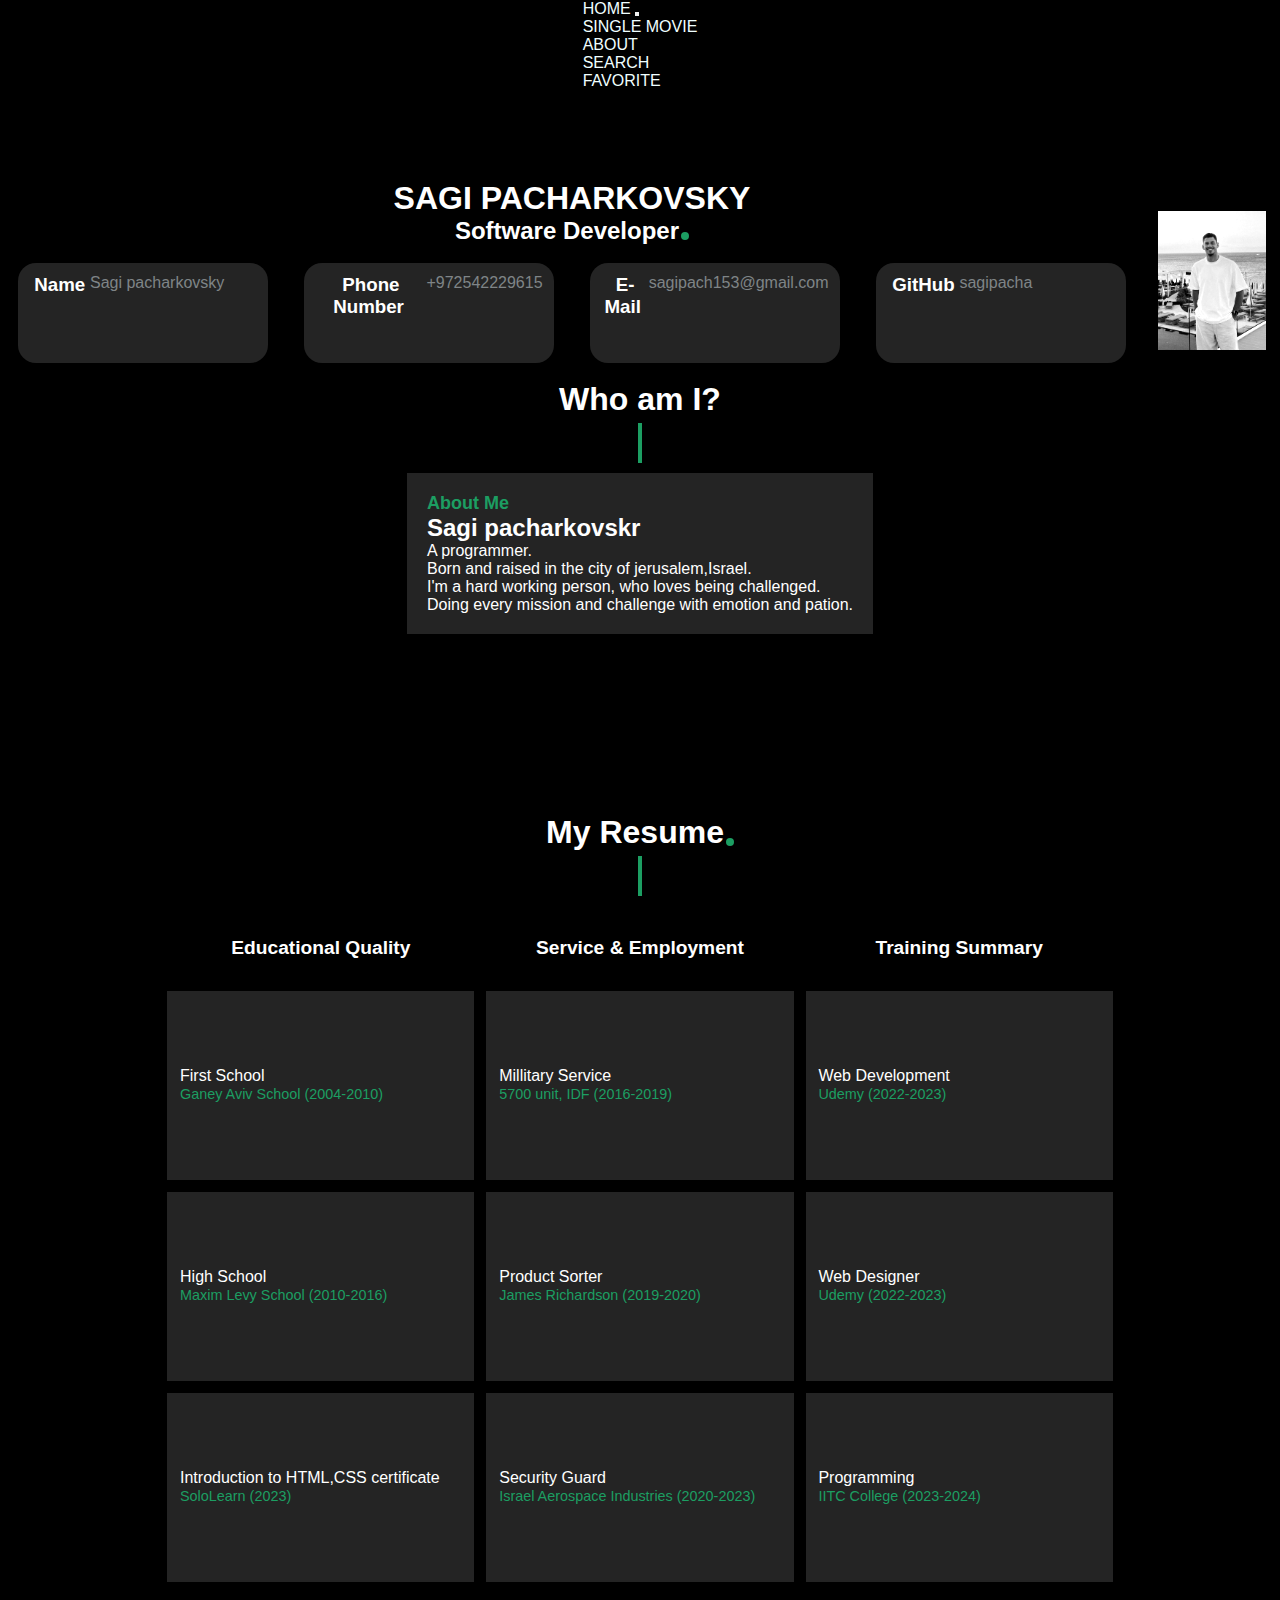
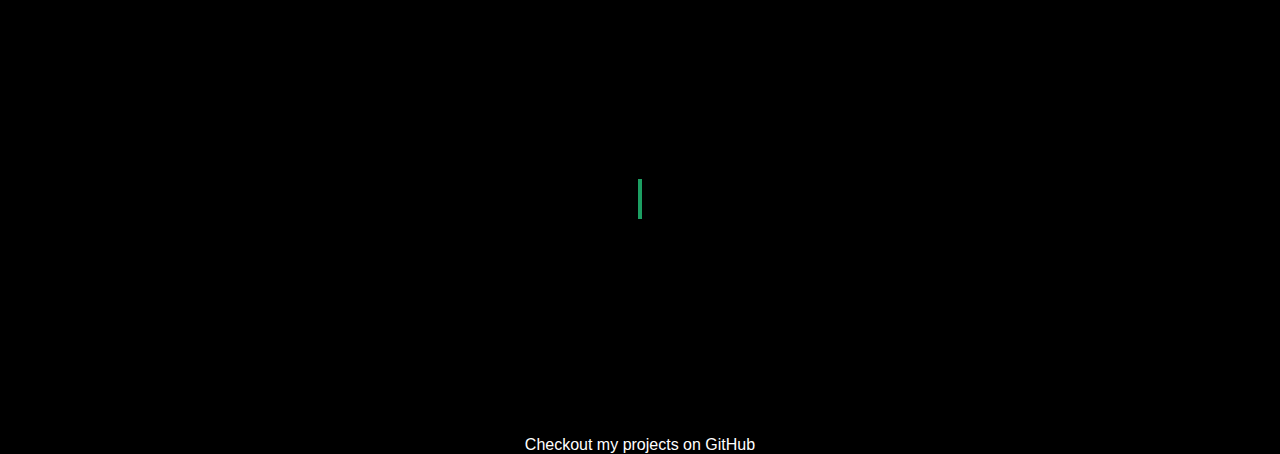
==== about.html @ 3f8811c4 "new project" ====
<!DOCTYPE html>
<html lang="en">
<head>
    <meta charset="UTF-8">
    <meta name="viewport" content="width=device-width, initial-scale=1.0">
    <title>MovieStar</title>
    <link rel="icon" href="picturs/movie star.png" type="image-icon">
    <link rel="stylesheet" href="https://cdn.jsdelivr.net/npm/bootstrap@4.6.2/dist/css/bootstrap.min.css"
        integrity="sha384-xOolHFLEh07PJGoPkLv1IbcEPTNtaed2xpHsD9ESMhqIYd0nLMwNLD69Npy4HI+N" crossorigin="anonymous">
        <link rel="stylesheet" href="css/style.css">
        <link rel="stylesheet" href="css/about.css">
    <style>
        body{
            background-color: black;
        }
    </style>
</head>
<body>
    <div id="navBar"></div>
    <div class="header-section">
        <div id="headertxt">
            <h1 style="font-weight: 200px;">SAGI PACHARKOVSKY</h1>
            <h2 class="heading-with-dot">Software Developer<div class="dot"></div></h2>
            <div class=cards>
            <div class=card>
                <h3><i class="fa fa-male" aria-hidden="true"></i> Name</h3>
                <p>Sagi pacharkovsky</p>
            </div>
            <div class=card>
                <h3><i class="fa fa-phone" aria-hidden="true"></i> Phone Number</h3>
                <p>+972542229615</p>
            </div>
            <div class=card>
                <h3><i class="fa fa-envelope-o" aria-hidden="true"></i> E-Mail</h3>
                <p><a href="mailto:sagipach153@gmail.com">sagipach153@gmail.com</a></p>
            </div>
            <div class=card>
                <h3><i class="fa fa-github"></i> GitHub</h3>
                <p><a href="https://github.com/sagipacha">sagipacha</a></p>
            </div>
        </div>
        </div>
        <div class="myimg">
            <img src="picturs/IMG_1852 (1).jpg" alt="">
        </div>
    </div>
</header>
<section>
    <div id="about">
        <h1 class="headings">Who am I?</h1>
        <div class="underline-border"></div>
        <article>
            <h3>About Me</h3>
            <h2>Sagi pacharkovskr</h2>
            <p>A programmer.<br>
            Born and raised in the city of jerusalem,Israel.<br>
            I'm a hard working person, who loves being challenged.<br>
            Doing every mission and challenge with emotion and pation.</p>
        </article>   
    </div>
    <div id="myResume">
        <h1 class="headings heading-with-dot">My Resume<div class="dot"></div></h1>
        <div class="underline-border"></div>
        <table>
            <thead><th>Educational Quality</th><th>Service & Employment</th><th>Training Summary</th></thead>
            <tbody>
                <tr><td>First School<br><span>Ganey Aviv School (2004-2010)</span></td><td>Millitary Service<br><span>5700 unit, IDF (2016-2019)</span></td><td>Web Development<br><span>Udemy (2022-2023)</span></tr>
                <tr><td>High School<br><span>Maxim Levy School (2010-2016)</span></td><td>Product Sorter<br><span>James Richardson (2019-2020)</span></td><td>Web Designer<br><span>Udemy (2022-2023)</span></td></tr>
                <tr><td>Introduction to HTML,CSS certificate<br><span>SoloLearn (2023)</span></td><td>Security Guard<br><span>Israel Aerospace Industries (2020-2023)</span></td><td>Programming<br><span>IITC College (2023-2024)</span></td></tr>
            </tbody>
        </table>
    </div>
    <div class="underline-border"></div>
    <details>
        <summary>Checkout my projects on GitHub <i class="fa fa-hand-o-down"></i></summary>
        <ul>
            <li><a href="">A Hotel website</a></li>
            <li><a href="">Country project</a></li>
            <li><a href="">About myself website</a></li>
        </ul>
    </details>
</section>

    <script src="js/script.js"></script>
</body>
</html>
---- css/style.css ----
body{
    background-color: rgb(0, 0, 0);
    display: flex;
    align-items: center;
    justify-content: center;
    min-height: 100vh;
    display: grid;
    place-items: center;
    background-color: var(--bg);
    color: #fff;
    font-family: "Inter", "DM Sans", Arial, sans-serif;
}


/*cards*/
#twentyContainer {
    display: flex;
    flex-wrap: wrap;
    gap: 10px; 
    justify-content: space-between; 
}



@import url('https://fonts.googleapis.com/css2?family=Inter:wght@400;700&display=swap');

* {
    margin: 0;
    padding: 0;
    box-sizing: border-box;
    font-family: Inter, sans-serif;
}

.wrapper {
    position: relative;
    height: 60%;
    padding: 20px;
    display: flex;
    align-content: center;
    justify-content: center;
    gap: 24px;
    flex-wrap: wrap;
}

.card {
    position: relative;
    width: 300px;
    height: 450px;
    background: #000;
    border-radius: 18px;
    overflow: hidden;
    box-shadow: 0 5px 10px rgba(0, 0, 0, .2);
}

.poster {
    position: relative;
    top: 0;
    left: 0;
    width: 100%;
    height: 100%;
    overflow: hidden;
}

.poster::before {
    content: '';
    position: absolute;
    bottom: -45%;
    left: 0;
    width: 100%;
    height: 100%;
    z-index: 1;
    transition: .3s;
}

.card:hover .poster::before {
    bottom: 0;
}

.poster img {
    position: absolute;
    top: 0;
    left: 0;
    width: 100%;
    height: 100%;
    object-fit: cover;
    transition: .3s;
}

.card:hover .poster img {
    transform: scale(1.1);
}

.details {
    position: absolute;
    bottom: -100%;
    left: 0;
    width: 100%;
    height: auto;
    padding: 1.5em 1.5em 2em;
    background: #000a;
    backdrop-filter: blur(16px) saturate(120%);
    transition: .3s;
    color: #fff;
    z-index: 2;
}

.card:hover .details {
    bottom: 0;
}

.details h1,
.details h2 {
    font-weight: 700;
}

.details h1 {
    font-size: 1.5em;
    margin-bottom: 5px;
}

.details h2 {
    font-weight: 400;
    font-size: 1em;
    margin-bottom: 10px;
    opacity: .6;
}

.details .rating {
    position: relative;
    margin-bottom: 15px;
    display: flex;
    gap: .25em;
}

.details .rating i {
    color: #e3c414;
}

.details .rating span {
    margin-left: 0.25em;
}

.details .tags {
    display: flex;
    gap: .375em;
    margin-bottom: .875em;
    font-size: .85em;
}

.details .tags span {
    padding: .35rem .65rem;
    color: #fff;
    border: 1.5px solid rgba(255 255 255 / 0.4);
    border-radius: 4px;
    border-radius: 50px;
}

.details .desc {
    color: #fff;
    opacity: .8;
    line-height: 1.5;
    margin-bottom: 1em;
}

.details .cast h3 {
    margin-bottom: .5em;
}

.details .cast ul {
    position: relative;
    display: flex;
    flex-wrap: wrap;
    gap: 0.625rem;
    width: 100%;
}

.details .cast ul li {
    list-style: none;
    width: 55px;
    height: 55px;
    border-radius: 50%;
    overflow: hidden;
    border: 1.5px solid #fff;
}

.details .cast ul li img {
    width: 100%;
    height: 100%;
}

#buttons{
    margin-left: 80%;
    background-color: black;
}

#companiesLogos{
    width: 100%;
    display: flex;
    justify-content: center;
    align-items: center;
    min-height: 30px;
    justify-content: space-evenly;
}

#logo{
    width: 90px;
    height: 50px;
}

#paginationButtons{
    color: yellow;
}
---- css/about.css ----
/*search page*/
/* Header Section */
@keyframes typing{
    from{width:0;}
    to{width:15vw;}
}
@keyframes blink-caret{
    from{border-color: transparent;}
    50%{border-color: #1c9e62;}
    to {border-color: transparent;}
}
header h1{
    overflow:hidden;
    width:15vw;
    border-right: 2px solid #1c9e62;
    white-space: nowrap;
    letter-spacing: 2px;
    animation: typing 2s steps(40,end), blink-caret .75s infinite;
}
header{
    /* height: 115vh; */
    width: 100vw;
}
a{
    text-decoration: none;
    color:#7F8487;
}
.header-section{
    margin-top:10vh;
    display: flex;
    justify-content: space-around;
    align-items: center;
}
.myimg{
    display: flex;
    justify-content: center;
}
.myimg img{
    width:80%;
    filter: grayscale(100%) contrast(154%);
}

#headertxt{
  display: flex;
  flex-direction: column;
  justify-content: center;
  align-items: center;
}

/*Adding number and mail*/
.cards{
    display: grid;
    width: 100%;
    grid-template-columns: 1fr 1fr;
    display: flex;

}
.card{
    background-color:#242424;
    padding:1%;
    width:250px;
    text-align: center;
    text-indent: 0.3rem;
    margin: 2vh;
    display: flex;
    height: 100px;
    

}
.card p{
    color:#7F8487;
}
.card:hover, td:hover{
    border-left: solid 0.2rem #1c9e62;
    margin-right: 0.2rem;
}
  /*Underline for headings*/
.underline-border{
    width: 0.2rem;
    height: 2.5rem;
    background-color: #1c9e62;
    margin: 5px auto 10px auto;
}
.headings{
    text-align: center;
 }
 /* About me section */
 section{
    display: flex;
    flex-direction: column;
    align-items: center;
    justify-content: center;
    gap:20vh;
 }
 #about{
    display: flex;
    align-items: center;
    flex-direction: column;
    justify-content: center;
 }
 article{
    background-color:#242424;
    padding: 20px;
 }
 article h3{
    color: #1c9e62;
    font-size: large;
 }
 article:hover{
    border-left:solid #1c9e62;
 }

/*Resume table*/
table{
    border-spacing: 1vw;
 }
th{
    padding: 2%;
    font-size: 1.2rem;
    width:24vw;
 }
td{
    height: 21vh;
    width: 20vw;
    background-color:#242424;
    font-size: 1rem;
    padding-left: 1vw;
  }
span{
    font-size: 0.9rem;
    color: #1c9e62;
}
  /*footer*/
footer{
    display: flex;
    flex-direction: column;
    justify-content: space-around; 
}
details{
    padding-top: 3vh;
    margin: auto;
    transition: 1s;
}
details:hover{
    color: #1c9e62;
}
details > summary {
    list-style-type: none;  
    cursor: pointer;
}
ul{
    list-style: none;
  }
li a{
    color: #fff;
    transition: 0.7s;
} 
li a:hover{
    color: #1c9e62;
}
details li::before {
    content: "• ";
    color: #1c9e62;
}
.icons{
    padding: 3%;
    text-align: center;
}
.icons a{
    padding: 1%;
    text-align: center;
    transition: 0.7s;
}
.icons a:hover{
    color: #1c9e62;
}
footer p {
    word-spacing: 0.5rem;
    text-align: center;
    font-size: smaller;
    color:#7F8487;
}
@keyframes pulse{
    0%{
        transform: scale(0.7);
        box-shadow: 0 0 0 0 rgba(28, 145, 90, 0.7)
    }
    70%{
        transform: scale(1);
        box-shadow: 0 0 0 20px rgba(28, 145, 90, 0)
    }
    100%{
        transform: scale(0.7);
        box-shadow: 0 0 0 0 rgba(28, 145, 90, 0.7)
    }
}
.dot{
    background-color: rgb(28, 158, 98);
    height: 8px;
    width: 8px;
    border-radius: 50%;
    margin-bottom: 5px;
    animation: pulse 2s infinite;
}
.heading-with-dot{
    display: flex;
    align-items: end;
    justify-content: center;
    gap:2px;
}
@media screen and (max-width:600px){
    header{
        height:fit-content;
    }
    .header-section{
        margin: 0;
        flex-direction: column;
    }
    #headertxt{
        transform: scale(0.75);
        justify-content: start;
        margin-left:-2vw;
    }
    .myimg{
        transform: scale(0.7);
        margin-top: -10vh;
    }
    .navbar ul{
        transform: scale(0.8);
        gap: 6vw;
    }
    nav{
    transform: translateX(1vw);
    }
    article{
        transform: scale(0.8);
    }
    table{
        width: 92vw;
    }
    th{
        font-size: 0.8rem;
    }
    td{
        font-size: 0.8rem;
    }
    span{
        font-size: 0.7rem;
    }
    footer{
        transform: scale(0.8);
    }
}
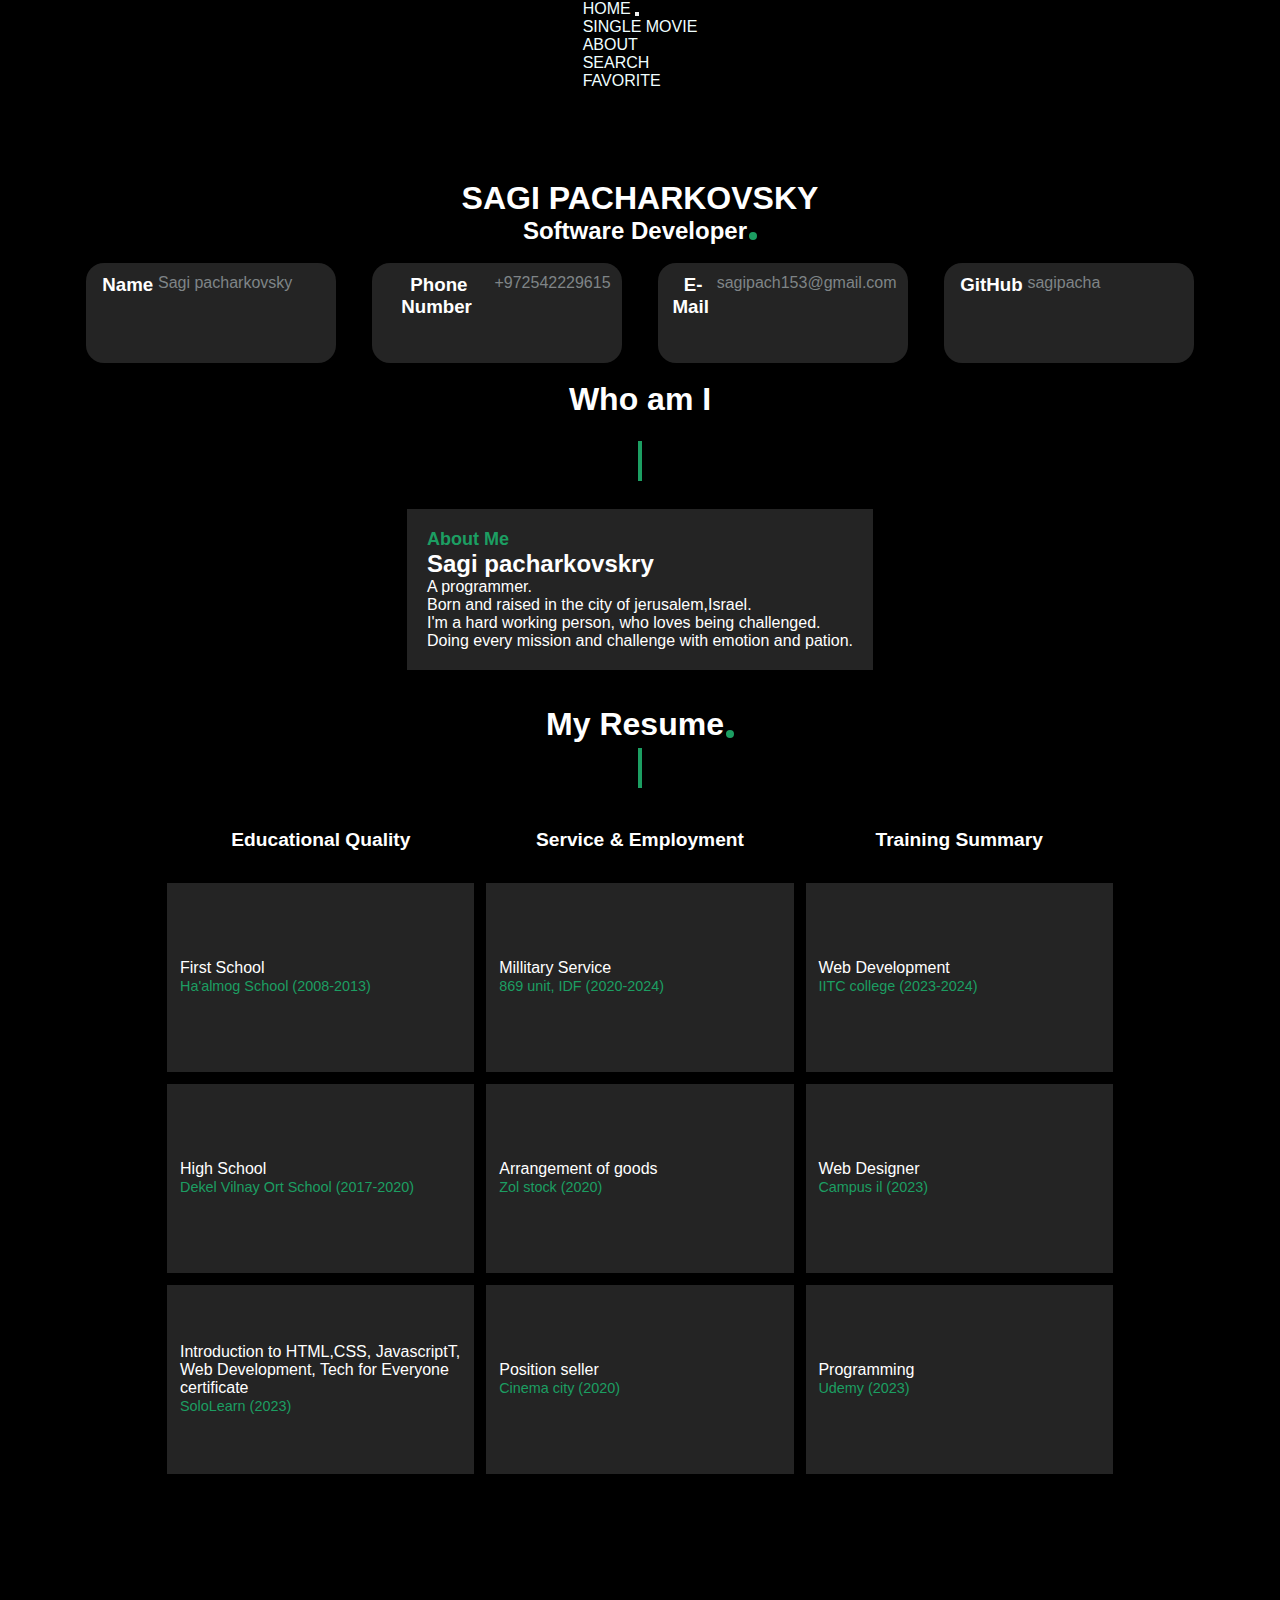
==== commit 54f5ae63: "commit after home and about pages" ====
--- a/about.html
+++ b/about.html
@@ -40,45 +40,44 @@
             </div>
         </div>
         </div>
-        <div class="myimg">
-            <img src="picturs/IMG_1852 (1).jpg" alt="">
-        </div>
     </div>
 </header>
-<section>
+<section id="Bio">
     <div id="about">
-        <h1 class="headings">Who am I?</h1>
+        <h1 class="headings">Who am I</h1>
+        <br>
         <div class="underline-border"></div>
+        <br>
         <article>
             <h3>About Me</h3>
-            <h2>Sagi pacharkovskr</h2>
+            <h2>Sagi pacharkovskry</h2>
             <p>A programmer.<br>
             Born and raised in the city of jerusalem,Israel.<br>
             I'm a hard working person, who loves being challenged.<br>
             Doing every mission and challenge with emotion and pation.</p>
         </article>   
     </div>
+</section>
+
+<br><br>
+
+<section>
     <div id="myResume">
         <h1 class="headings heading-with-dot">My Resume<div class="dot"></div></h1>
+        
         <div class="underline-border"></div>
         <table>
             <thead><th>Educational Quality</th><th>Service & Employment</th><th>Training Summary</th></thead>
             <tbody>
-                <tr><td>First School<br><span>Ganey Aviv School (2004-2010)</span></td><td>Millitary Service<br><span>5700 unit, IDF (2016-2019)</span></td><td>Web Development<br><span>Udemy (2022-2023)</span></tr>
-                <tr><td>High School<br><span>Maxim Levy School (2010-2016)</span></td><td>Product Sorter<br><span>James Richardson (2019-2020)</span></td><td>Web Designer<br><span>Udemy (2022-2023)</span></td></tr>
-                <tr><td>Introduction to HTML,CSS certificate<br><span>SoloLearn (2023)</span></td><td>Security Guard<br><span>Israel Aerospace Industries (2020-2023)</span></td><td>Programming<br><span>IITC College (2023-2024)</span></td></tr>
+                <tr><td>First School<br><span>Ha'almog School (2008-2013)</span></td><td>Millitary Service<br><span>869 unit, IDF (2020-2024)</span></td><td>Web Development<br><span>IITC college (2023-2024)</span></tr>
+                <tr><td>High School<br><span>Dekel Vilnay Ort School (2017-2020)</span></td><td>Arrangement of goods<br><span>Zol stock (2020)</span></td><td>Web Designer<br><span>Campus il (2023)</span></td></tr>
+                <tr><td>Introduction to HTML,CSS, JavascriptT, Web Development, Tech for Everyone certificate<br><span>SoloLearn (2023)</span></td><td>Position seller<br><span>Cinema city (2020)</span></td><td>Programming<br><span>Udemy (2023)</span></td></tr>
             </tbody>
         </table>
     </div>
-    <div class="underline-border"></div>
-    <details>
-        <summary>Checkout my projects on GitHub <i class="fa fa-hand-o-down"></i></summary>
-        <ul>
-            <li><a href="">A Hotel website</a></li>
-            <li><a href="">Country project</a></li>
-            <li><a href="">About myself website</a></li>
-        </ul>
-    </details>
+    
+    <br>
+    <br>
 </section>
 
     <script src="js/script.js"></script>
--- a/css/style.css
+++ b/css/style.css
@@ -76,19 +76,6 @@
     bottom: 0;
 }
 
-.poster img {
-    position: absolute;
-    top: 0;
-    left: 0;
-    width: 100%;
-    height: 100%;
-    object-fit: cover;
-    transition: .3s;
-}
-
-.card:hover .poster img {
-    transform: scale(1.1);
-}
 
 .details {
     position: absolute;
@@ -188,11 +175,6 @@
     height: 100%;
 }
 
-#buttons{
-    margin-left: 80%;
-    background-color: black;
-}
-
 #companiesLogos{
     width: 100%;
     display: flex;
@@ -207,6 +189,3 @@
     height: 50px;
 }
 
-#paginationButtons{
-    color: yellow;
-}--- a/css/about.css
+++ b/css/about.css
@@ -1,7 +1,5 @@
-
-
-/*search page*/
-/* Header Section */
+/*Header Section*/
+
 @keyframes typing{
     from{width:0;}
     to{width:15vw;}
@@ -13,16 +11,13 @@
 }
 header h1{
     overflow:hidden;
-    width:15vw;
+    width:18vw;
     border-right: 2px solid #1c9e62;
     white-space: nowrap;
     letter-spacing: 2px;
     animation: typing 2s steps(40,end), blink-caret .75s infinite;
 }
-header{
-    /* height: 115vh; */
-    width: 100vw;
-}
+
 a{
     text-decoration: none;
     color:#7F8487;
@@ -38,15 +33,18 @@
     justify-content: center;
 }
 .myimg img{
-    width:80%;
+    width:20%;
+    height: 20%;
     filter: grayscale(100%) contrast(154%);
+    border-radius: 20%;
+
 }
 
 #headertxt{
-  display: flex;
-  flex-direction: column;
-  justify-content: center;
-  align-items: center;
+display: flex;
+flex-direction: column;
+justify-content: center;
+align-items: center;
 }
 
 /*Adding number and mail*/
@@ -76,7 +74,7 @@
     border-left: solid 0.2rem #1c9e62;
     margin-right: 0.2rem;
 }
-  /*Underline for headings*/
+/*Underline for headings*/
 .underline-border{
     width: 0.2rem;
     height: 2.5rem;
@@ -85,54 +83,55 @@
 }
 .headings{
     text-align: center;
- }
+}
  /* About me section */
- section{
+section{
     display: flex;
     flex-direction: column;
     align-items: center;
     justify-content: center;
     gap:20vh;
- }
- #about{
+}
+#about{
     display: flex;
     align-items: center;
     flex-direction: column;
     justify-content: center;
- }
- article{
+
+}
+article{
     background-color:#242424;
     padding: 20px;
- }
- article h3{
+}
+article h3{
     color: #1c9e62;
     font-size: large;
- }
- article:hover{
+}
+article:hover{
     border-left:solid #1c9e62;
- }
+}
 
 /*Resume table*/
 table{
     border-spacing: 1vw;
- }
+}
 th{
     padding: 2%;
     font-size: 1.2rem;
     width:24vw;
- }
+}
 td{
     height: 21vh;
     width: 20vw;
     background-color:#242424;
     font-size: 1rem;
     padding-left: 1vw;
-  }
+}
 span{
     font-size: 0.9rem;
     color: #1c9e62;
 }
-  /*footer*/
+/*footer*/
 footer{
     display: flex;
     flex-direction: column;
@@ -152,7 +151,7 @@
 }
 ul{
     list-style: none;
-  }
+}
 li a{
     color: #fff;
     transition: 0.7s;
@@ -253,3 +252,9 @@
         transform: scale(0.8);
     }
 }
+
+#Bio{
+    display: flex;
+    flex-direction: row;
+    justify-content: center;
+}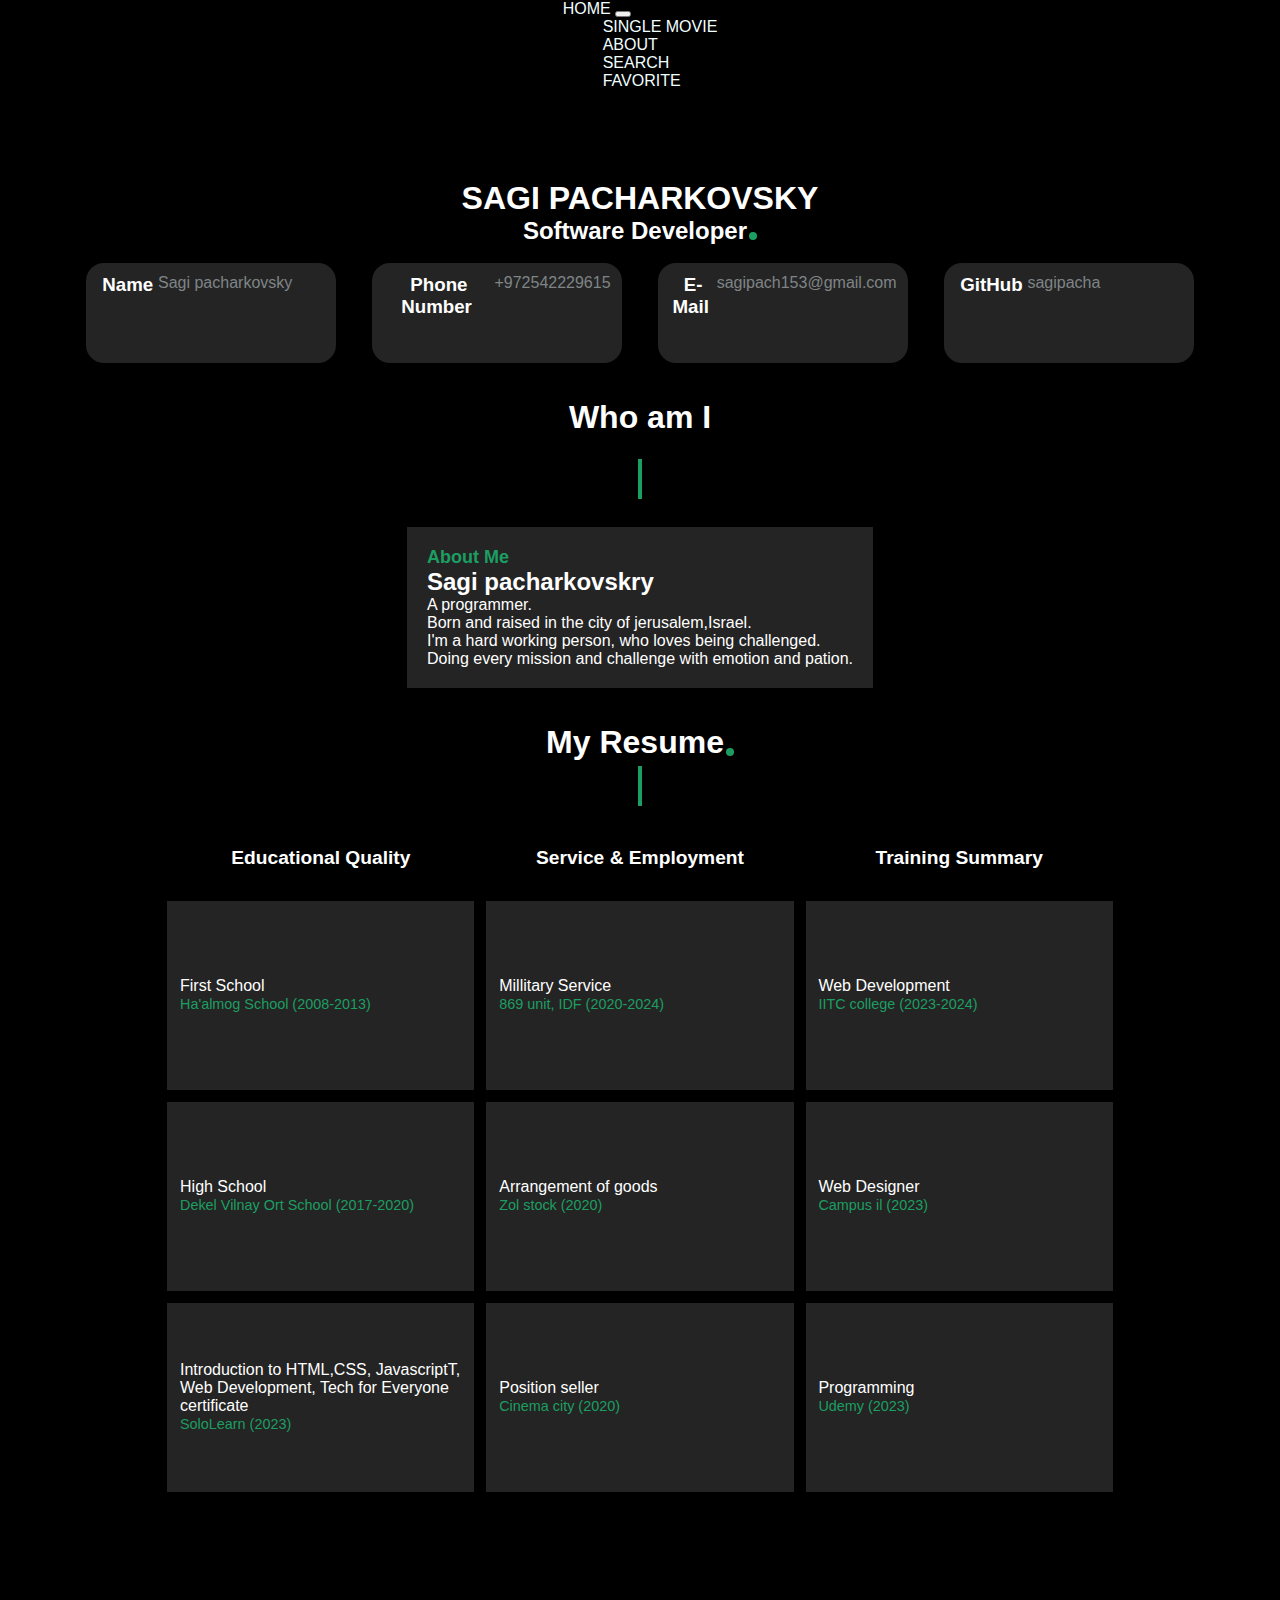
==== commit 9f579707: "commit after home and about pages" ====
--- a/about.html
+++ b/about.html
@@ -42,6 +42,7 @@
         </div>
     </div>
 </header>
+<br>
 <section id="Bio">
     <div id="about">
         <h1 class="headings">Who am I</h1>
--- a/css/style.css
+++ b/css/style.css
@@ -24,9 +24,9 @@
 
 @import url('https://fonts.googleapis.com/css2?family=Inter:wght@400;700&display=swap');
 
+
 * {
     margin: 0;
-    padding: 0;
     box-sizing: border-box;
     font-family: Inter, sans-serif;
 }
@@ -57,25 +57,9 @@
     top: 0;
     left: 0;
     width: 100%;
-    height: 100%;
+    height: 100%; 
     overflow: hidden;
 }
-
-.poster::before {
-    content: '';
-    position: absolute;
-    bottom: -45%;
-    left: 0;
-    width: 100%;
-    height: 100%;
-    z-index: 1;
-    transition: .3s;
-}
-
-.card:hover .poster::before {
-    bottom: 0;
-}
-
 
 .details {
     position: absolute;
@@ -90,6 +74,22 @@
     color: #fff;
     z-index: 2;
 }
+
+/* Rest of your styles for .details and other elements go here */
+
+/* .details {
+    position: absolute;
+    bottom: -100%;
+    left: 0;
+    width: 100%;
+    height: auto;
+    padding: 1.5em 1.5em 2em;
+    background: #000a;
+    backdrop-filter: blur(16px) saturate(120%);
+    transition: .3s;
+    color: #fff;
+    z-index: 2;
+} */
 
 .card:hover .details {
     bottom: 0;
@@ -189,3 +189,24 @@
     height: 50px;
 }
 
+/* Style for pagination buttons */
+.pagination-buttons {
+    display: flex;
+    gap: 5px;
+    justify-content: center;
+    margin-top: 20px;
+}
+
+.page-button {
+    background-color: #1c9e62;
+    color: rgb(0, 0, 0);
+    border: none;
+    border-radius: 5px;
+    padding: 8px 12px;
+    cursor: pointer;
+    transition: background-color 0.3s ease;
+}
+
+.page-button:hover {
+    background-color: #147b4f;
+}
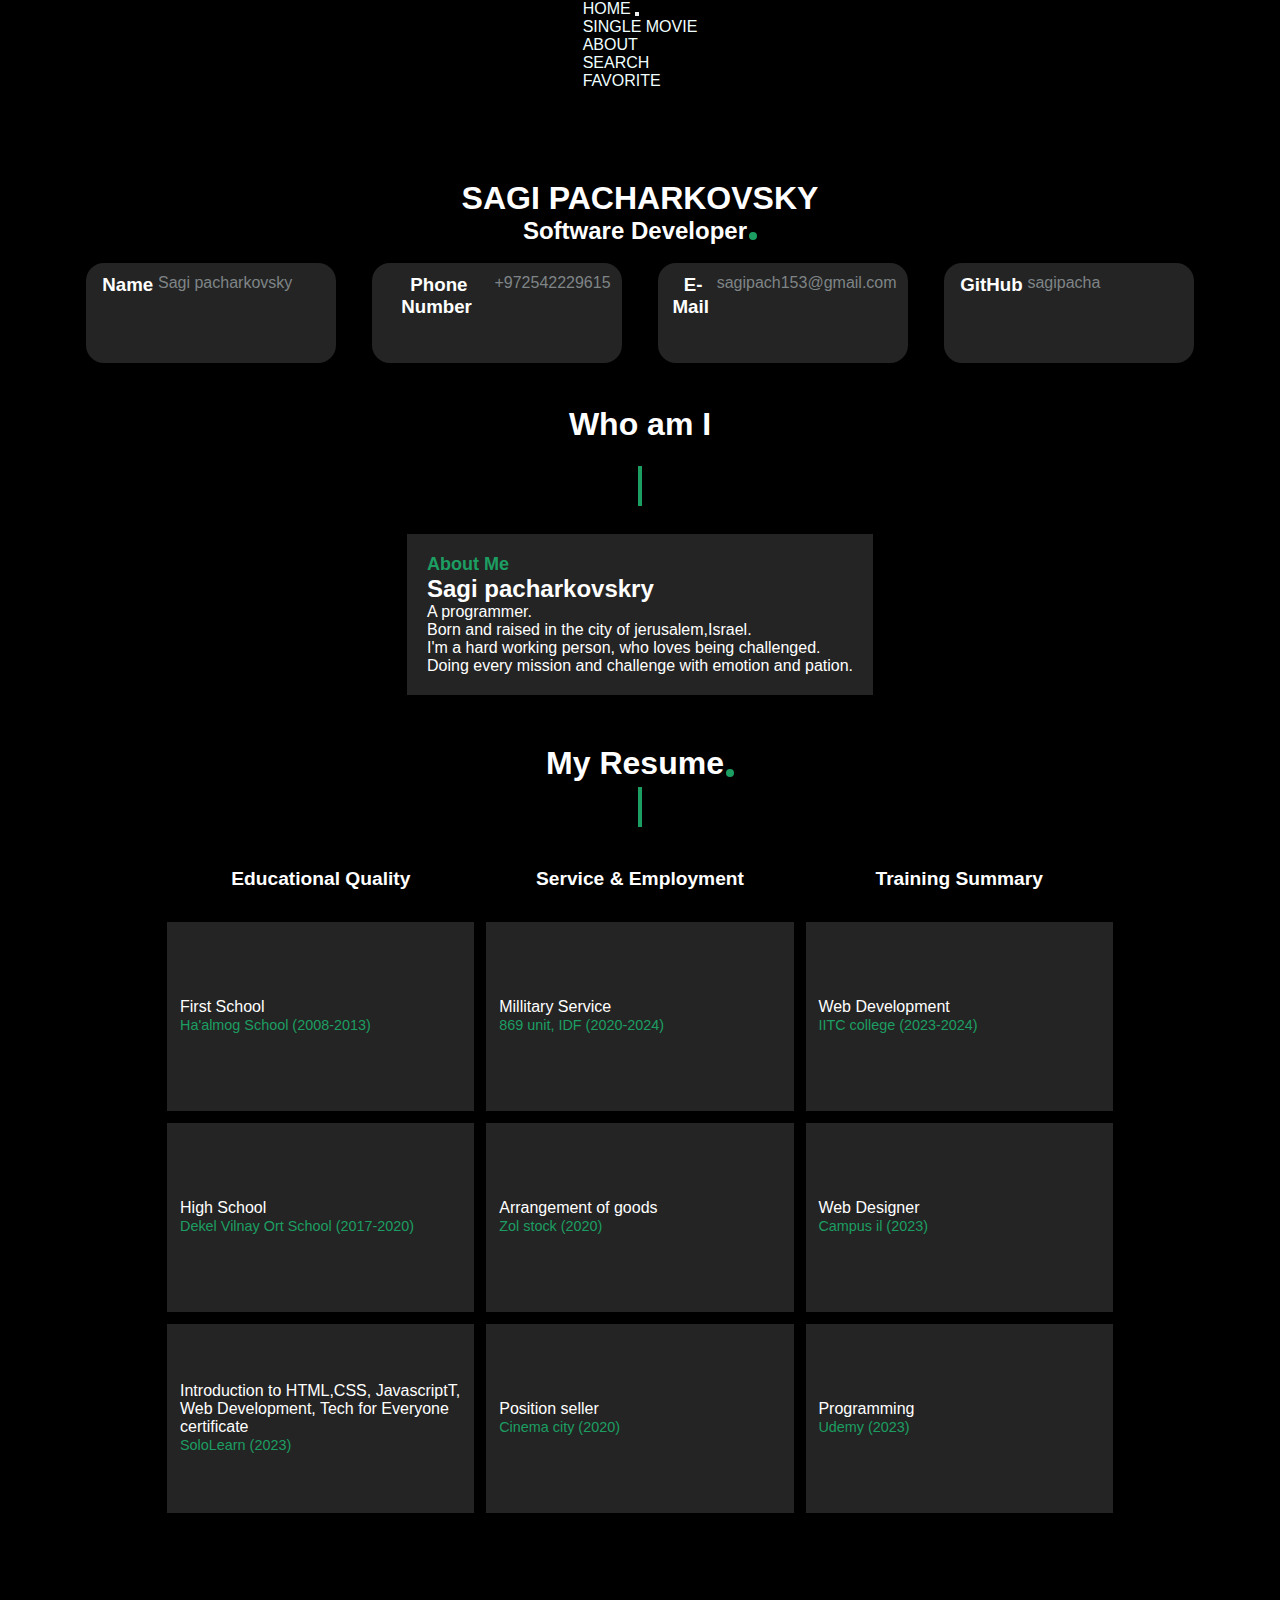
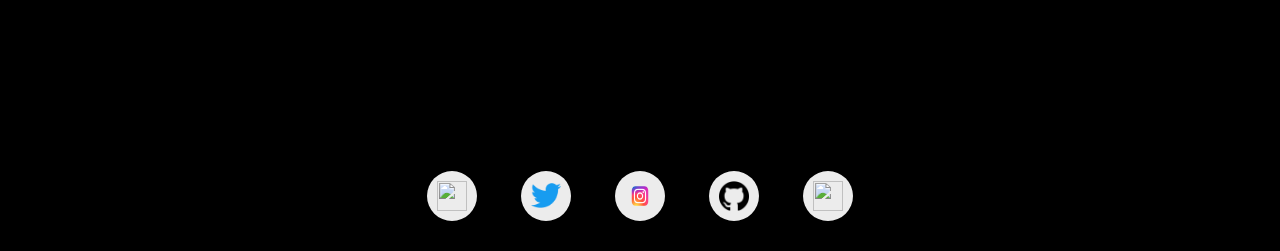
==== commit 7923773a: "commit after changes" ====
--- a/about.html
+++ b/about.html
@@ -9,6 +9,7 @@
         integrity="sha384-xOolHFLEh07PJGoPkLv1IbcEPTNtaed2xpHsD9ESMhqIYd0nLMwNLD69Npy4HI+N" crossorigin="anonymous">
         <link rel="stylesheet" href="css/style.css">
         <link rel="stylesheet" href="css/about.css">
+        <link rel="stylesheet" href="css/footer.css">
     <style>
         body{
             background-color: black;
@@ -81,6 +82,38 @@
     <br>
 </section>
 
+<footer>
+    <ul class="wrapper">
+        <li class="icon facebook">
+        <span class="tooltip">Facebook</span>
+        <span><i class="fab fa-facebook-f"></i></span>
+        <img src="https://upload.wikimedia.org/wikipedia/commons/thumb/b/b8/2021_Facebook_icon.svg/2048px-2021_Facebook_icon.svg.png" style="width: 30px; height: 30px;">
+        </li>
+        <li class="icon twitter">
+        <span class="tooltip">Twitter</span>
+        <span><i class="fab fa-twitter"></i></span>
+        <img src="picturs/Logo_of_Twitter.svg.png" style="width: 30px; height: 30px;">
+        </li>
+        <li class="icon instagram">
+        <span class="tooltip">Instagram</span>
+        <span><i class="fab fa-instagram"></i></span>
+        <img src="picturs/1685374750-2703-Instagram-Logo-2016.png" style="width: 30px; height: 30px;">
+
+        </li>
+        <li class="icon github">
+        <span class="tooltip">Github</span>
+        <span><i class="fab fa-github"></i></span>
+        <img src="picturs/25231.png" style="width: 30px; height: 30px;">
+
+        </li>
+        <li class="icon youtube">
+        <span class="tooltip">Youtube</span>
+        <span><i class="fab fa-youtube"></i></span>
+        <img src="https://www.iconpacks.net/icons/2/free-youtube-logo-icon-2431-thumb.png" style="width: 30px; height: 30px;">
+        </li>
+    </ul>
+</footer>
+
     <script src="js/script.js"></script>
 </body>
 </html>--- a/css/style.css
+++ b/css/style.css
@@ -3,7 +3,6 @@
     display: flex;
     align-items: center;
     justify-content: center;
-    min-height: 100vh;
     display: grid;
     place-items: center;
     background-color: var(--bg);
@@ -52,7 +51,7 @@
     box-shadow: 0 5px 10px rgba(0, 0, 0, .2);
 }
 
-.poster {
+.poster > img {
     position: relative;
     top: 0;
     left: 0;
@@ -75,21 +74,6 @@
     z-index: 2;
 }
 
-/* Rest of your styles for .details and other elements go here */
-
-/* .details {
-    position: absolute;
-    bottom: -100%;
-    left: 0;
-    width: 100%;
-    height: auto;
-    padding: 1.5em 1.5em 2em;
-    background: #000a;
-    backdrop-filter: blur(16px) saturate(120%);
-    transition: .3s;
-    color: #fff;
-    z-index: 2;
-} */
 
 .card:hover .details {
     bottom: 0;
@@ -210,3 +194,11 @@
 .page-button:hover {
     background-color: #147b4f;
 }
+
+#heartIcon{
+    width: 30px;
+    height: 30px;
+    z-index: 400;
+    margin-left: 265px;
+    position: absolute;
+}--- a/css/footer.css
+++ b/css/footer.css
@@ -0,0 +1,119 @@
+@import url("https://fonts.googleapis.com/css2?family=Poppins&display=swap");
+
+* {
+  margin: 0;
+  padding: 0;
+  box-sizing: border-box;
+}
+
+*:focus,
+*:active {
+  outline: none !important;
+  -webkit-tap-highlight-color: transparent;
+}
+
+html,
+body {
+  display: grid;
+  height: 100%;
+  width: 100%;
+  font-family: "Poppins", sans-serif;
+  place-items: center;
+  /* background: linear-gradient(315deg, #ffffff, #d7e1ec); */
+}
+
+.wrapper {
+  display: inline-flex;
+  list-style: none;
+}
+
+.wrapper .icon {
+  position: relative;
+  background: #ececec;
+  border-radius: 50%;
+  padding: 15px;
+  margin: 10px;
+  width: 50px;
+  height: 50px;
+  font-size: 18px;
+  display: flex;
+  justify-content: center;
+  align-items: center;
+  flex-direction: column;
+  box-shadow: 0 10px 10px rgba(0, 0, 0, 0.1);
+  cursor: pointer;
+  transition: all 0.2s cubic-bezier(0.68, -0.55, 0.265, 1.55);
+}
+
+.wrapper .tooltip {
+  position: absolute;
+  top: 0;
+  font-size: 14px;
+  background: #000000;
+  color: #f0f0f0;
+  padding: 5px 8px;
+  border-radius: 5px;
+  box-shadow: 0 10px 10px rgba(0, 0, 0, 0.1);
+  opacity: 0;
+  pointer-events: none;
+  transition: all 0.3s cubic-bezier(0.68, -0.55, 0.265, 1.55);
+}
+
+.wrapper .tooltip::before {
+  position: absolute;
+  content: "";
+  height: 8px;
+  width: 8px;
+  background: #f6f6f6;
+  bottom: -3px;
+  left: 50%;
+  transform: translate(-50%) rotate(45deg);
+  transition: all 0.3s cubic-bezier(0.68, -0.55, 0.265, 1.55);
+}
+
+.wrapper .icon:hover .tooltip {
+  top: -45px;
+  opacity: 1;
+  visibility: visible;
+  pointer-events: auto;
+}
+
+.wrapper .icon:hover span,
+.wrapper .icon:hover .tooltip {
+  text-shadow: 0px -1px 0px rgba(0, 0, 0, 0.1);
+}
+
+.wrapper .facebook:hover,
+.wrapper .facebook:hover .tooltip,
+.wrapper .facebook:hover .tooltip::before {
+  background: #1877F2;
+  color: #de2121;
+}
+
+.wrapper .twitter:hover,
+.wrapper .twitter:hover .tooltip,
+.wrapper .twitter:hover .tooltip::before {
+  background: #1DA1F2;
+  color: #ffffff;
+}
+
+.wrapper .instagram:hover,
+.wrapper .instagram:hover .tooltip,
+.wrapper .instagram:hover .tooltip::before {
+  background: #E4405F;
+  color: #ffffff;
+}
+
+.wrapper .github:hover,
+.wrapper .github:hover .tooltip,
+.wrapper .github:hover .tooltip::before {
+  background: #333333;
+  color: #ffffff;
+}
+
+.wrapper .youtube:hover,
+.wrapper .youtube:hover .tooltip,
+.wrapper .youtube:hover .tooltip::before {
+  background: #CD201F;
+  color: #ffffff;
+}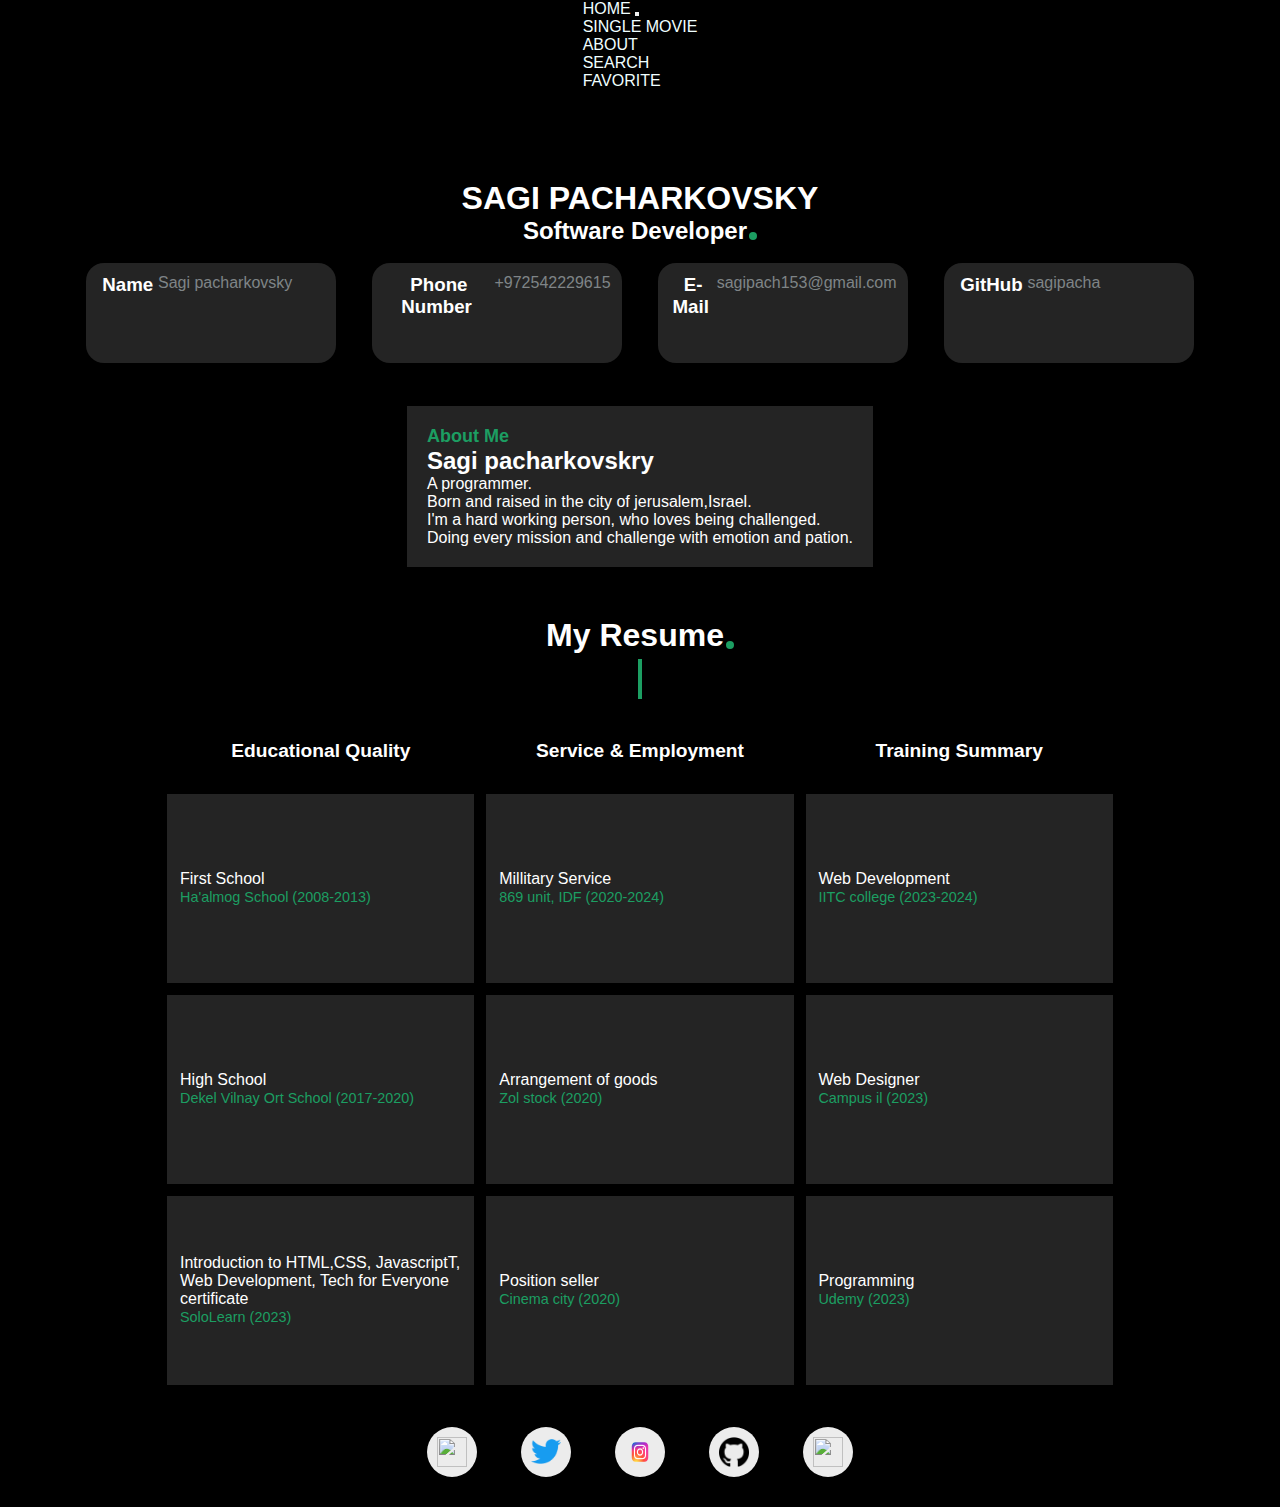
==== commit 1a872928: "commit before final" ====
--- a/about.html
+++ b/about.html
@@ -44,12 +44,8 @@
     </div>
 </header>
 <br>
-<section id="Bio">
+<section id="Bio" style="border-radius: 40px;">
     <div id="about">
-        <h1 class="headings">Who am I</h1>
-        <br>
-        <div class="underline-border"></div>
-        <br>
         <article>
             <h3>About Me</h3>
             <h2>Sagi pacharkovskry</h2>
@@ -77,9 +73,7 @@
             </tbody>
         </table>
     </div>
-    
-    <br>
-    <br>
+
 </section>
 
 <footer>
@@ -88,28 +82,35 @@
         <span class="tooltip">Facebook</span>
         <span><i class="fab fa-facebook-f"></i></span>
         <img src="https://upload.wikimedia.org/wikipedia/commons/thumb/b/b8/2021_Facebook_icon.svg/2048px-2021_Facebook_icon.svg.png" style="width: 30px; height: 30px;">
+        <a href="https://www.facebook.com/"></a>
         </li>
+
         <li class="icon twitter">
         <span class="tooltip">Twitter</span>
         <span><i class="fab fa-twitter"></i></span>
         <img src="picturs/Logo_of_Twitter.svg.png" style="width: 30px; height: 30px;">
+        <a href="https://twitter.com/"></a>
         </li>
+
         <li class="icon instagram">
         <span class="tooltip">Instagram</span>
         <span><i class="fab fa-instagram"></i></span>
         <img src="picturs/1685374750-2703-Instagram-Logo-2016.png" style="width: 30px; height: 30px;">
+        <a href="https://www.instagram.com/"></a>
 
         </li>
         <li class="icon github">
         <span class="tooltip">Github</span>
         <span><i class="fab fa-github"></i></span>
         <img src="picturs/25231.png" style="width: 30px; height: 30px;">
+        <a href="https://github.com/"></a>
 
         </li>
         <li class="icon youtube">
         <span class="tooltip">Youtube</span>
         <span><i class="fab fa-youtube"></i></span>
         <img src="https://www.iconpacks.net/icons/2/free-youtube-logo-icon-2431-thumb.png" style="width: 30px; height: 30px;">
+        <a href="https://www.youtube.com/"></a>
         </li>
     </ul>
 </footer>
